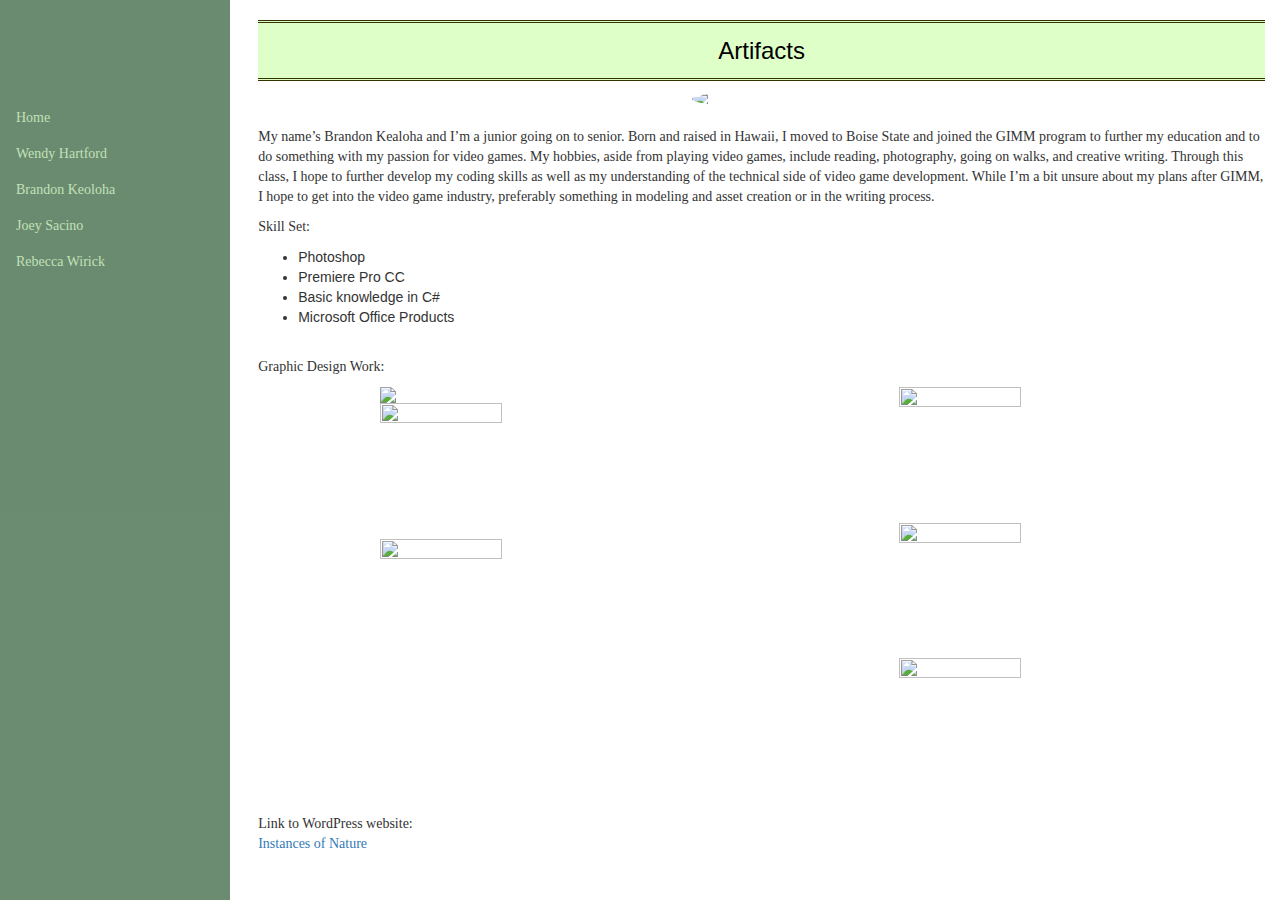
==== artifactsPage.html @ 2e1f6330 "upload artifacts page" ====
<!doctype html>
<html>
<head>
<link rel = "stylesheet"
   type = "text/css"
   href = "stylesheet.css" />
	<link href="https://fonts.googleapis.com/css?family=Lobster" rel="stylesheet">
	<link rel="stylesheet" href="https://maxcdn.bootstrapcdn.com/bootstrap/3.3.7/css/bootstrap.min.css" integrity="sha384-BVYiiSIFeK1dGmJRAkycuHAHRg32OmUcww7on3RYdg4Va+PmSTsz/K68vbdEjh4u" crossorigin="anonymous"/>
<script src="https://ajax.googleapis.com/ajax/libs/jquery/3.3.1/jquery.min.js"></script>
	
	<nav class="topnav" id = "menu">
  	<li><a class="active" href="index.html">Home</a></li>
  	<li><a href="wendyPage.html">Wendy Hartford</a></li>
  	<li><a href="BrandonPage.html">Brandon Keoloha</a></li>
  	<li><a href="joeyPage.html">Joey Sacino</a></li>
	<li><a href="rebeccaPage.html">Rebecca Wirick</a></li>
		</nav>
	
	</head>
<body>
	<div class="container-fluid">
	<div class="bioBox">
    <h3 id="jTitle">Artifacts</h3>
	  <center><img src="Images/kealoha.JPG" class="bioPic"></center><br>
    <p>
		My name’s Brandon Kealoha and I’m a junior going on to senior. Born and raised in Hawaii, I moved to Boise State and joined the GIMM program to further my education and to do something with my passion for video games. My hobbies, aside from playing video games, include reading, photography, going on walks, and creative writing. Through this class, I hope to further develop my coding skills as well as my understanding of the technical side of video game development. While I’m a bit unsure about my plans after GIMM, I hope to get into the video game industry, preferably something in modeling and asset creation or in the writing process.
	</p>
		</div>
		<p>
			Skill Set:
		</p>
		<ul>
			<li>Photoshop</li>
			<li>Premiere Pro CC</li>
			<li>Basic knowledge in C#</li>
			<li>Microsoft Office Products</li>
		</ul>
		<br>
		<p>
			Graphic Design Work:
		</p>
		<div class="row">
		<div class="col-sm-6">
		<img src="Images/BrandonPage Images/Flag of Hearts V2.png" class="img-responsive">
		<img src="Images/BrandonPage Images/Federation Flag V1.png" width="540" height="300" class="img-responsive">
		<img src="Images/BrandonPage Images/Crimson Sword Flag V2.png" width="540" height="300" class="img-responsive">
			</div>
			<div class="col-sm-6">
		<img src="Images/BrandonPage Images/Hellas Council Flag V3-1.png" width="540" height="300" class="img-responsive">
		<img src="Images/BrandonPage Images/Vortuka Flag.png" width="540" height="300" class="img-responsive">
		<img src="Images/BrandonPage Images/Recyclon League flag 2.png" width="540" height="300" class="img-responsive">
			</div>
		</div>
		<br>
		<p>
			Link to WordPress website:
			<br>
			<a class="wordpress-website" data-link-color="#19CF86" href="http://18.212.9.89/">Instances of Nature</a> <script src="" charset="utf-8"></script>
		</p>
		
	
	</div>
	
	
</body>
</html>
---- stylesheet.css ----
/*stylesheet.css */

body {
	background: #6BB071;
	/*background: darkgreen;*/
	width: 100%;
	height: 100%;
	top:0;
}




h1{
	font-size: 50px;
	font-family: 'Lobster';
	text-align: center;
	color: #b0d364;
	background-color: #476f4d;
}

/* Page content */
.content {
  padding: 8px;
}

/* The sticky class is added to the header with JS when it reaches its scroll position */
.sticky {
  position: fixed;
  top: 0;

  width: 100%
}

/* Add some top padding to the page content to prevent sudden quick movement (as the header gets a new position at the top of the page (position:fixed and top:0) */
.sticky + .content {
  padding-top: 102px;
}

h2 {
	font-size: 32px;
	font-family: 'Lobster', cursive;
	text-align: center;
	color: #b0d364;
}
h3 {
	font-family: 'Lobster', cursive;
	
}
h4 {
	font-family: Gotham;
	font-weight: bold;
}
p {
	font-family: Gotham;	
	}

img{
display: block;
  margin-left: auto;
  margin-right: auto;
  width: 50%;
	
}
.thick-green-border {
	border-color: red;
    border-width: 10px;
    border-style: solid;
	border-radius: 50%;
	

}

body{
	float: right;
	width: 81%;
	right: 0;
}


li a {
  display: block;
 color:  #b2dda5 ;
  padding: 8px 16px;
  text-decoration: none;
	font-family: Gotham;

}


li a:hover {
  background-color:#b0d364;
  color: white;
}

nav {
  list-style-type: none;
 /* margin-right: 100px;*/
  padding-top: 100px;
  width: 18%;
	opacity: 0.8;
  background-color: #476f4d;
	top: 0;
	left: 0;
 
  height: 100%; /* Full height */
  position: fixed; /* Make it stick, even on scroll */
  overflow: auto; /* Enable scrolling if the sidenav has too much content */
}

.post-container {
position: relative;
padding-bottom: 56.25%;
padding-top: 35px;
height: 0;
overflow: hidden;
}




.menuGrid {
	display: grid;
/*	grid-template-columns: 2fr 1fr;*/
	width: 90%;
	border-top:thick #c0c0c0;
	border-bottom: thick #c0c0c0;
	/*margin-left:25%;*/
	display: block;
  margin-left: auto;
  margin-right: auto;
	padding:1px 16px;
	height:10px;
}
#menuLeft {
	text-align: center;
}
#menuRight {
	text-align: center;
}
.container {
	width: 100%;
	display: grid;
	align-items: center;
	margin-left:25%;
	padding:1px 16px;
	height:1000px;
}
/*.bioGrid {
	display: grid;
	grid-template-columns: 1fr 1fr 1fr;
	grid-template-rows: auto auto auto;
	grid-gap: 20px;
}
.bioBox {
	box-shadow: 0 10px 20px rgba(0,0,0,0.23);
	border-radius: 20px;
	padding: 20px;
}
#bTitle {
	text-align: center;
	background: #DFFFC9;
	line-height: 55px;
	border-bottom: #333300 double;
	border-top: #333300 double;
	border-radius: 20px;
	color: black;
}*/
#wTitle {
	text-align: center;
	background: #DFFFC9;
	line-height: 55px;
	border-bottom: #333300 double;
	border-top: #333300 double;
	color: black;
}
#jTitle {
	text-align: center;
	background: #DFFFC9;
	line-height: 55px;
	border-bottom: #333300 double;
	border-top: #333300 double;
	color: black;
}
#rTitle {
	text-align: center;
	background: #DFFFC9;
	line-height: 55px;
	border-bottom: #333300 double;
	border-top: #333300 double;
	color: black;
}
.bioColumns {
	display: grid;
/*	grid-template-columns: 1fr 1fr;*/
}
.bioPic {
	display:block;
	width: 10em;
	height:auto;
	border:thin #000000;
	border-radius: 100%;
}
.resourceBox {
	text-align: center;
	padding: 20px;
}
.imageResize {
	max-width:100%;
	height: auto;
}
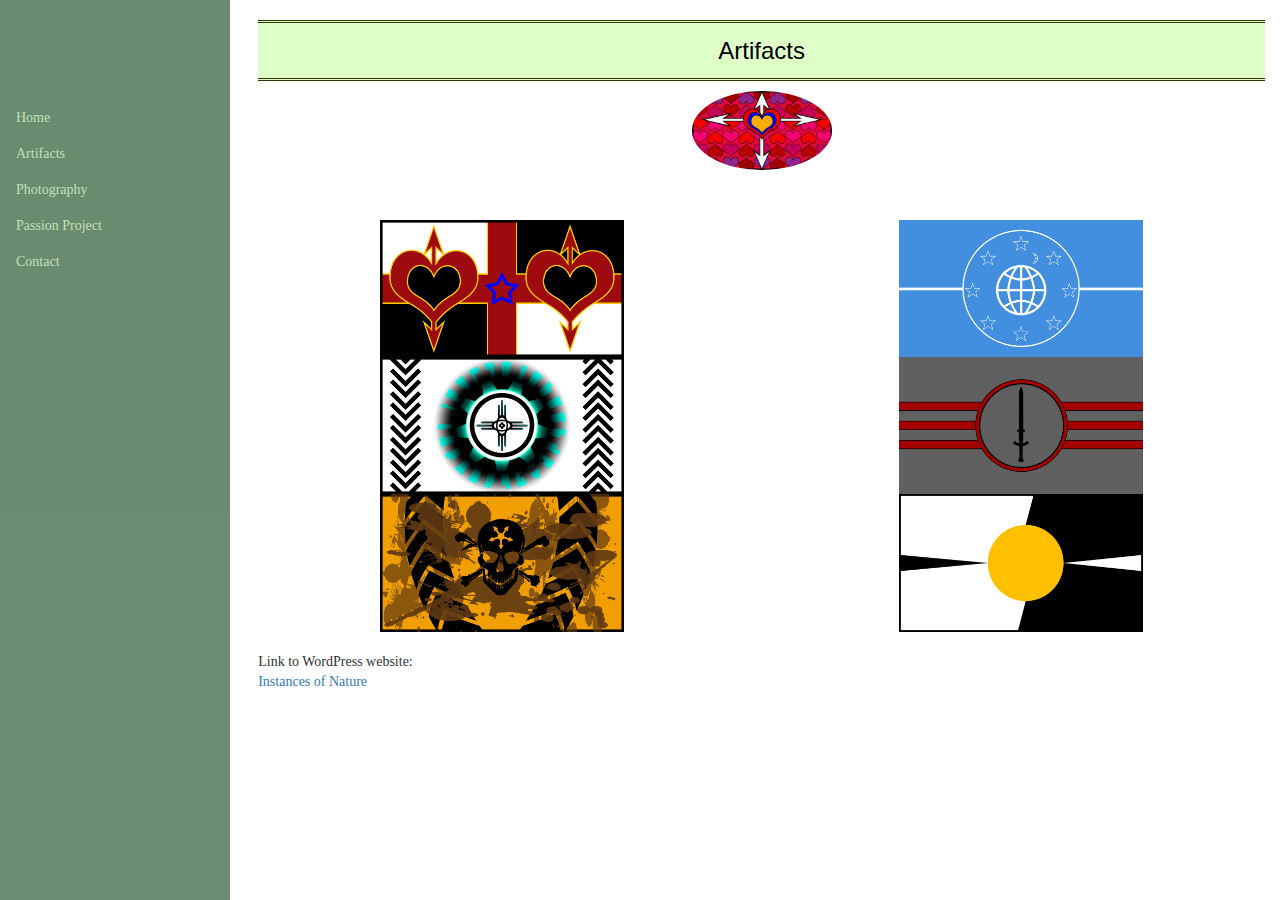
==== commit 3dcd2369: "Mass upload" ====
--- a/artifactsPage.html
+++ b/artifactsPage.html
@@ -10,10 +10,10 @@
 	
 	<nav class="topnav" id = "menu">
   	<li><a class="active" href="index.html">Home</a></li>
-  	<li><a href="wendyPage.html">Wendy Hartford</a></li>
-  	<li><a href="BrandonPage.html">Brandon Keoloha</a></li>
-  	<li><a href="joeyPage.html">Joey Sacino</a></li>
-	<li><a href="rebeccaPage.html">Rebecca Wirick</a></li>
+  	<li><a href="artifactsPage.html">Artifacts</a></li>
+  	<li><a href="BrandonPage.html">Photography</a></li>
+  	<li><a href="joeyPage.html">Passion Project</a></li>
+	<li><a href="rebeccaPage.html">Contact</a></li>
 		</nav>
 	
 	</head>
@@ -21,34 +21,22 @@
 	<div class="container-fluid">
 	<div class="bioBox">
     <h3 id="jTitle">Artifacts</h3>
-	  <center><img src="Images/kealoha.JPG" class="bioPic"></center><br>
+	  <center><img src="Images/Flag of Hearts V2.png" class="bioPic"></center><br>
     <p>
-		My name’s Brandon Kealoha and I’m a junior going on to senior. Born and raised in Hawaii, I moved to Boise State and joined the GIMM program to further my education and to do something with my passion for video games. My hobbies, aside from playing video games, include reading, photography, going on walks, and creative writing. Through this class, I hope to further develop my coding skills as well as my understanding of the technical side of video game development. While I’m a bit unsure about my plans after GIMM, I hope to get into the video game industry, preferably something in modeling and asset creation or in the writing process.
+		
 	</p>
 		</div>
-		<p>
-			Skill Set:
-		</p>
-		<ul>
-			<li>Photoshop</li>
-			<li>Premiere Pro CC</li>
-			<li>Basic knowledge in C#</li>
-			<li>Microsoft Office Products</li>
-		</ul>
 		<br>
-		<p>
-			Graphic Design Work:
-		</p>
 		<div class="row">
 		<div class="col-sm-6">
-		<img src="Images/BrandonPage Images/Flag of Hearts V2.png" class="img-responsive">
-		<img src="Images/BrandonPage Images/Federation Flag V1.png" width="540" height="300" class="img-responsive">
-		<img src="Images/BrandonPage Images/Crimson Sword Flag V2.png" width="540" height="300" class="img-responsive">
+		<img src="Images/Flag of Hearts 2.png" class="img-responsive">
+		<img src="Images/Nexus V1 flag.png" width="540" height="300" class="img-responsive">
+		<img src="Images/Dirt Raiders flag.png" width="540" height="300" class="img-responsive">
 			</div>
 			<div class="col-sm-6">
-		<img src="Images/BrandonPage Images/Hellas Council Flag V3-1.png" width="540" height="300" class="img-responsive">
-		<img src="Images/BrandonPage Images/Vortuka Flag.png" width="540" height="300" class="img-responsive">
-		<img src="Images/BrandonPage Images/Recyclon League flag 2.png" width="540" height="300" class="img-responsive">
+		<img src="Images/Federation Flag V1.png" width="540" height="300" class="img-responsive">
+		<img src="Images/Crimson Sword Flag V2.png" width="540" height="300" class="img-responsive">
+		<img src="Images/Hellas Council Flag V3-3.png" width="540" height="300" class="img-responsive">
 			</div>
 		</div>
 		<br>
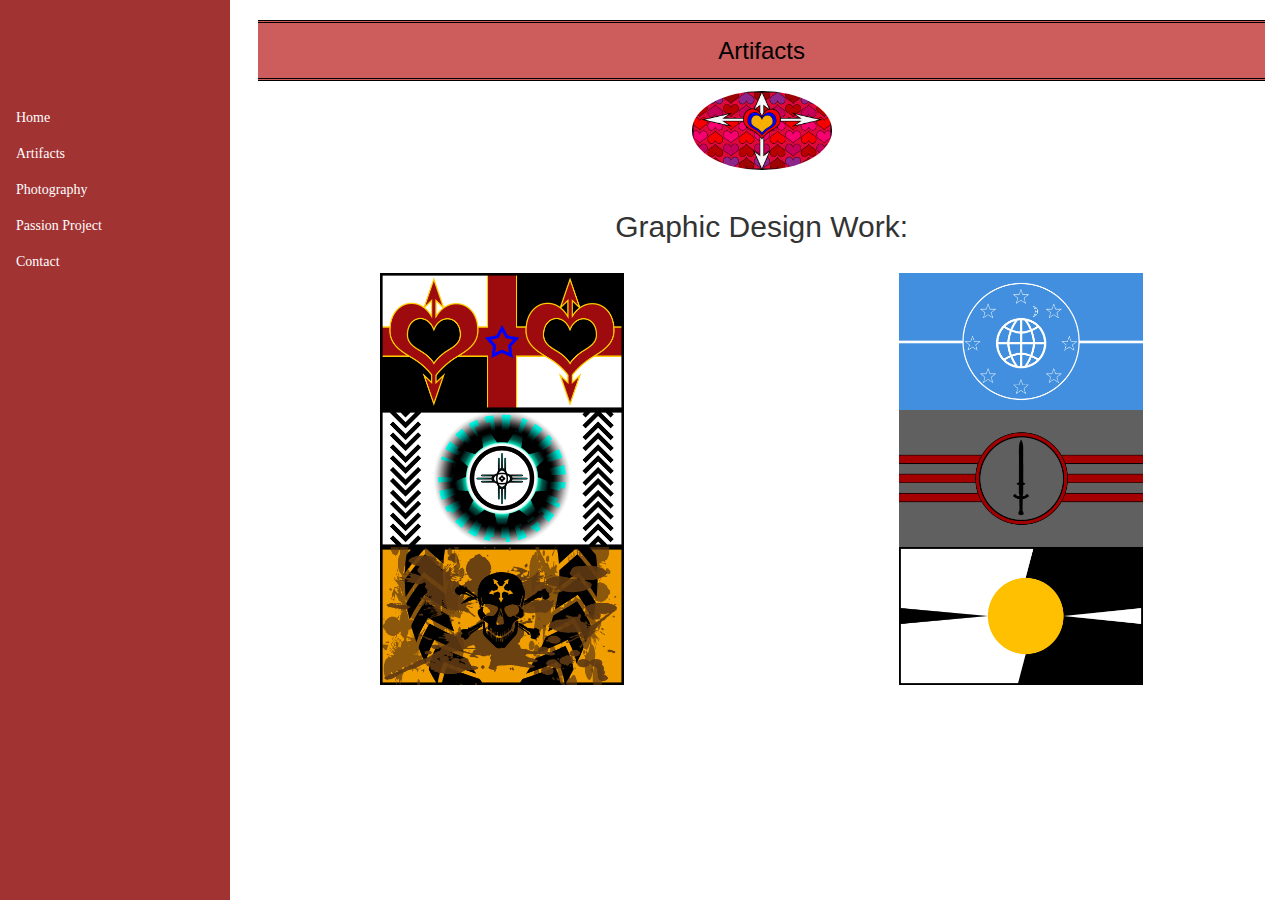
==== commit 6f69f305: "Update" ====
--- a/artifactsPage.html
+++ b/artifactsPage.html
@@ -11,9 +11,9 @@
 	<nav class="topnav" id = "menu">
   	<li><a class="active" href="index.html">Home</a></li>
   	<li><a href="artifactsPage.html">Artifacts</a></li>
-  	<li><a href="BrandonPage.html">Photography</a></li>
-  	<li><a href="joeyPage.html">Passion Project</a></li>
-	<li><a href="rebeccaPage.html">Contact</a></li>
+  	<li><a href="photosPage.html">Photography</a></li>
+  	<li><a href="projectPage.html">Passion Project</a></li>
+	<li><a href="contactPage.html">Contact</a></li>
 		</nav>
 	
 	</head>
@@ -22,9 +22,9 @@
 	<div class="bioBox">
     <h3 id="jTitle">Artifacts</h3>
 	  <center><img src="Images/Flag of Hearts V2.png" class="bioPic"></center><br>
-    <p>
-		
-	</p>
+    <h2>
+		Graphic Design Work:
+	</h2>
 		</div>
 		<br>
 		<div class="row">
@@ -40,11 +40,6 @@
 			</div>
 		</div>
 		<br>
-		<p>
-			Link to WordPress website:
-			<br>
-			<a class="wordpress-website" data-link-color="#19CF86" href="http://18.212.9.89/">Instances of Nature</a> <script src="" charset="utf-8"></script>
-		</p>
 		
 	
 	</div>
--- a/stylesheet.css
+++ b/stylesheet.css
@@ -1,7 +1,7 @@
 /*stylesheet.css */
 
 body {
-	background: #6BB071;
+	background-color: white;
 	/*background: darkgreen;*/
 	width: 100%;
 	height: 100%;
@@ -15,8 +15,8 @@
 	font-size: 50px;
 	font-family: 'Lobster';
 	text-align: center;
-	color: #b0d364;
-	background-color: #476f4d;
+	color: white;
+	background-color: darkred;
 }
 
 /* Page content */
@@ -41,7 +41,7 @@
 	font-size: 32px;
 	font-family: 'Lobster', cursive;
 	text-align: center;
-	color: #b0d364;
+	color: white;
 }
 h3 {
 	font-family: 'Lobster', cursive;
@@ -80,7 +80,7 @@
 
 li a {
   display: block;
- color:  #b2dda5 ;
+ color:  white;
   padding: 8px 16px;
   text-decoration: none;
 	font-family: Gotham;
@@ -89,7 +89,7 @@
 
 
 li a:hover {
-  background-color:#b0d364;
+  background-color:indianred;
   color: white;
 }
 
@@ -99,7 +99,7 @@
   padding-top: 100px;
   width: 18%;
 	opacity: 0.8;
-  background-color: #476f4d;
+  background-color: darkred;
 	top: 0;
 	left: 0;
  
@@ -176,10 +176,10 @@
 }
 #jTitle {
 	text-align: center;
-	background: #DFFFC9;
-	line-height: 55px;
-	border-bottom: #333300 double;
-	border-top: #333300 double;
+	background-color: indianred;
+	line-height: 55px;
+	border-bottom: #000000 double;
+	border-top: #000000 double;
 	color: black;
 }
 #rTitle {
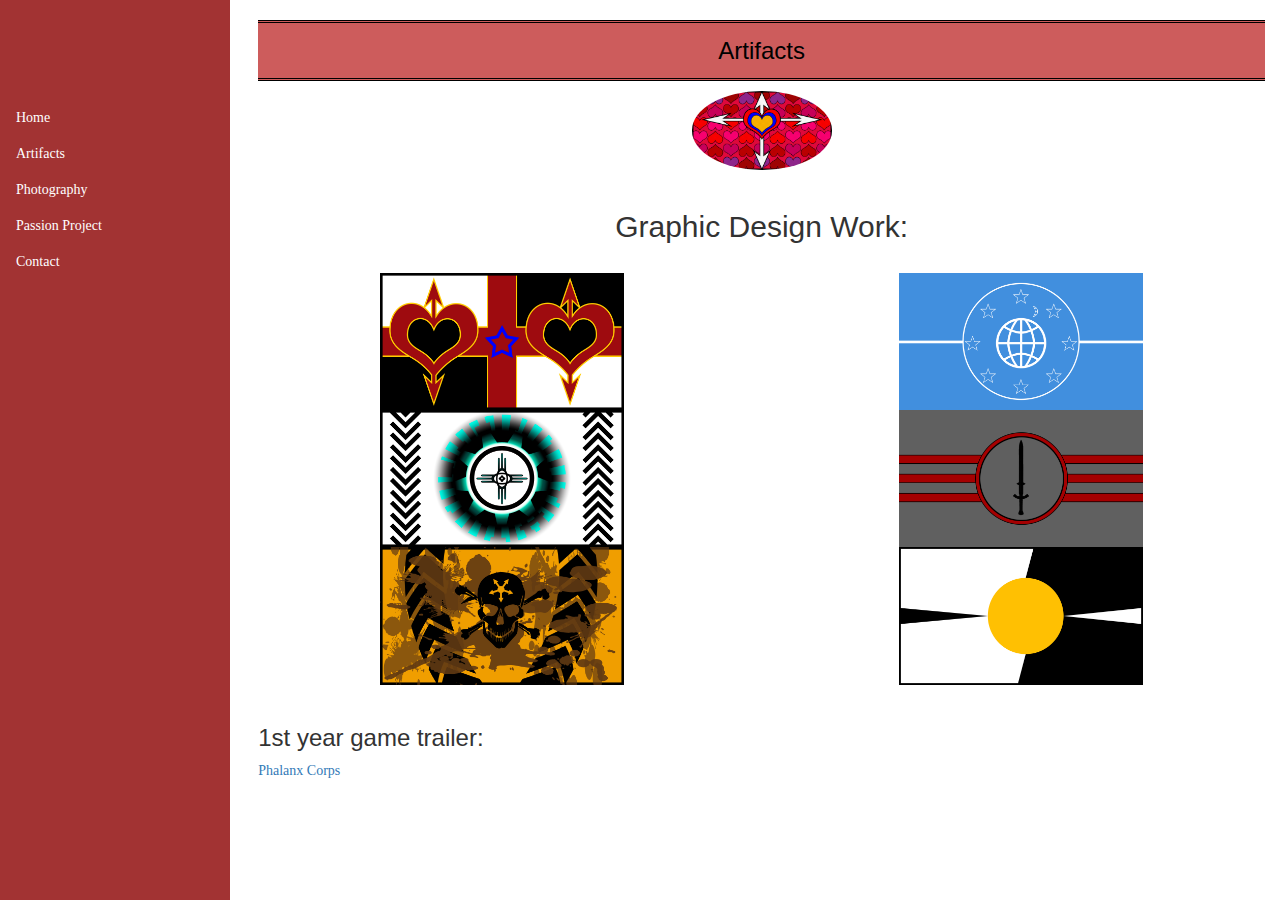
==== commit 204651b3: "Update" ====
--- a/artifactsPage.html
+++ b/artifactsPage.html
@@ -40,10 +40,12 @@
 			</div>
 		</div>
 		<br>
-		
+	<h3>
+		1st year game trailer:
+	</h3>
+		<p><a class="wordpress-website" data-link-color="#19CF86" href="https://www.youtube.com/watch?v=c7DFvG3EwYQ">Phalanx Corps</a></p>
+		<br>
 	
 	</div>
-	
-	
 </body>
 </html>
